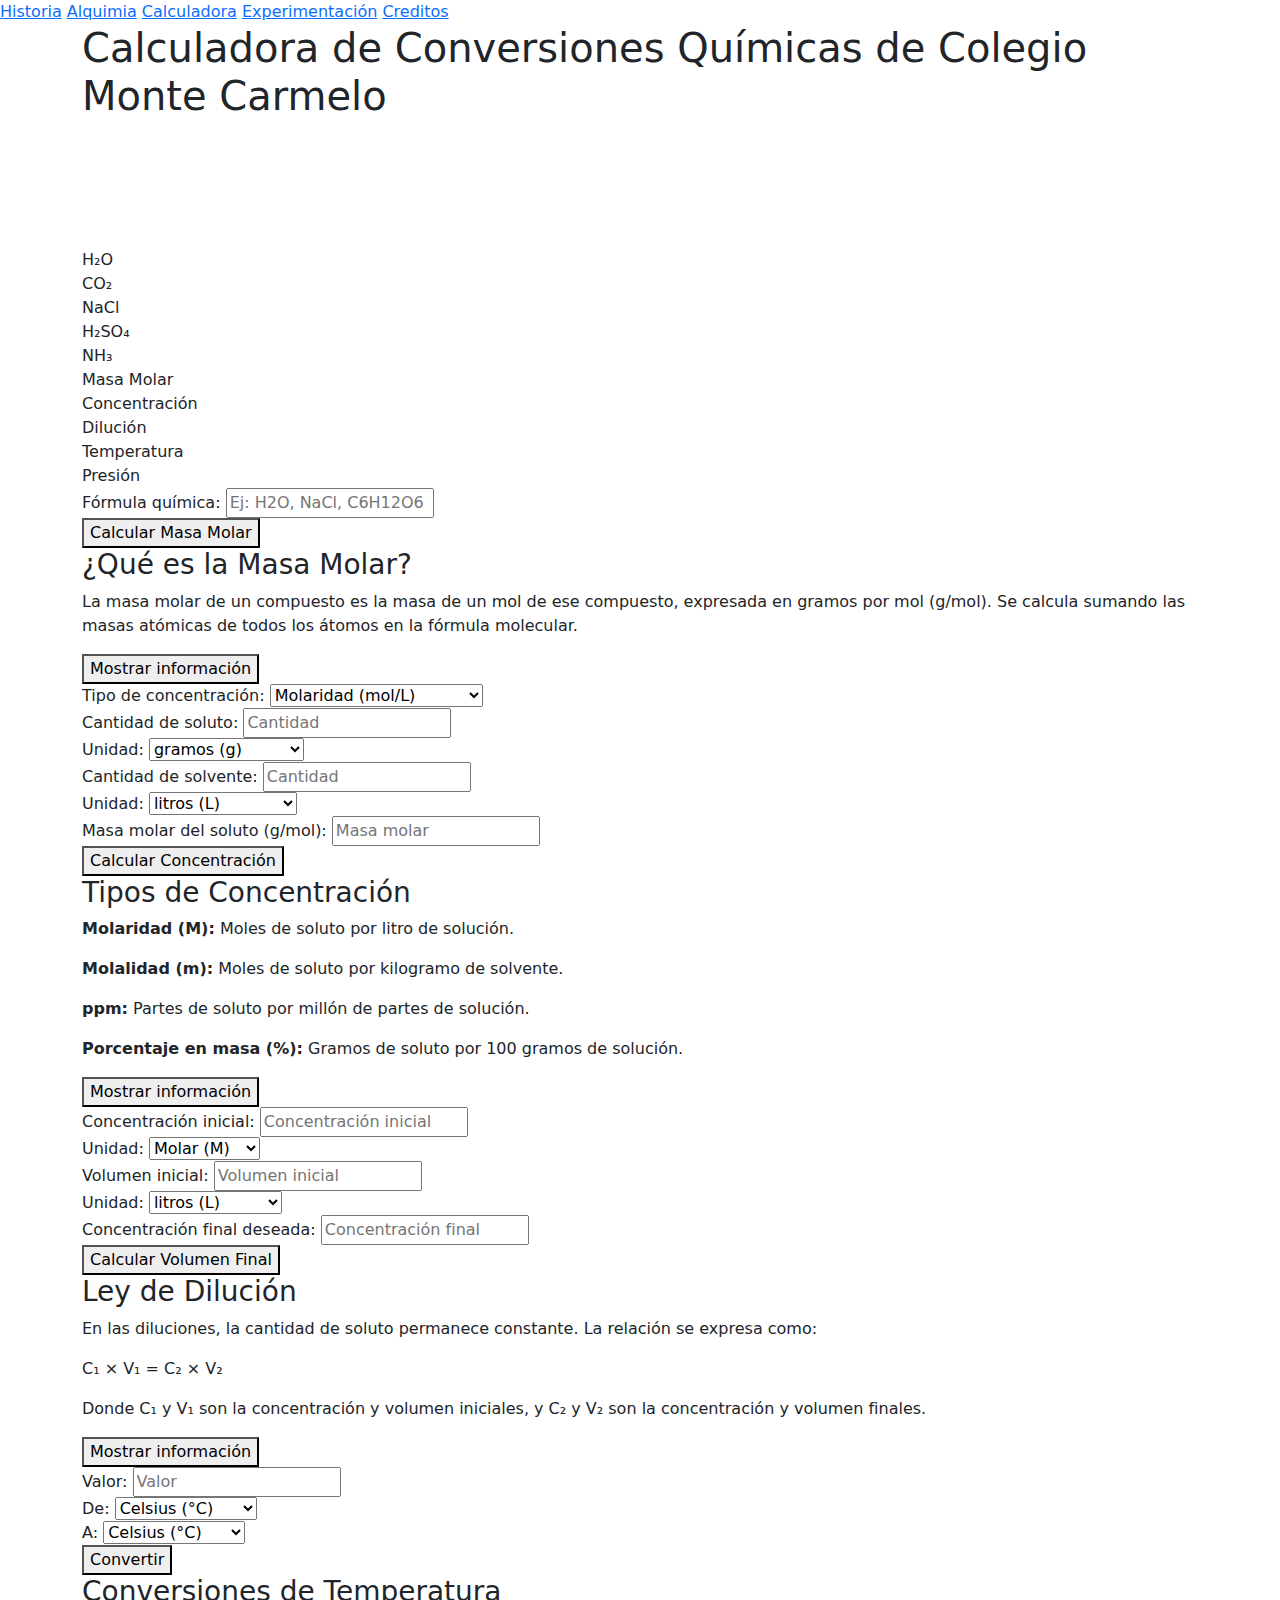
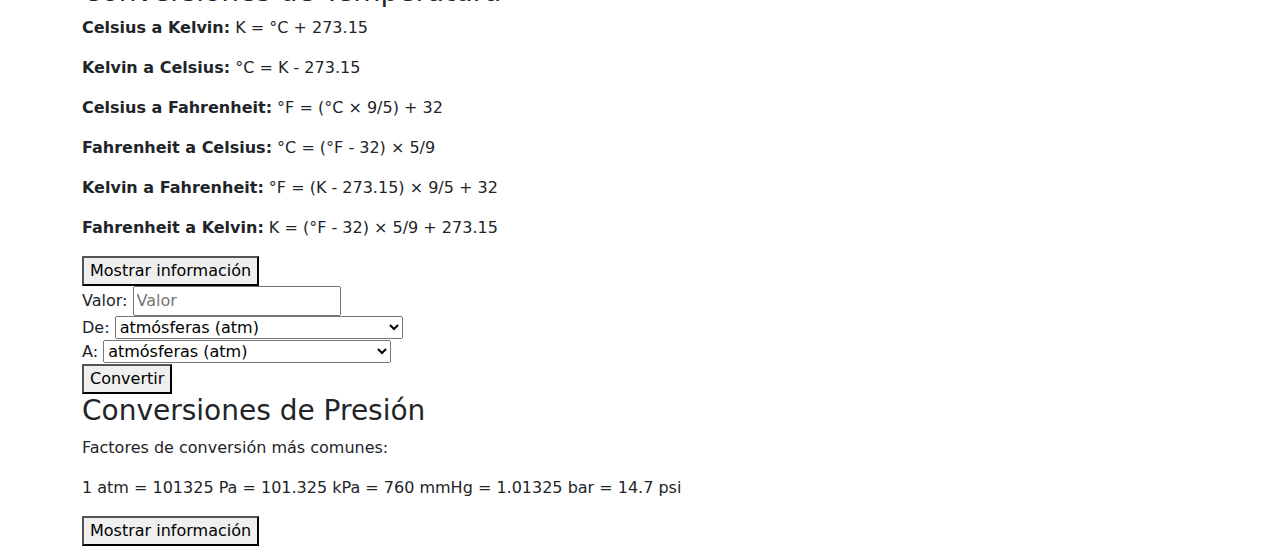
==== calculadora.html @ 5be6d9e0 "QUIMICA" ====
<!DOCTYPE html>
<html lang="es">
<head>
    <meta charset="UTF-8">
    <meta name="viewport" content="width=device-width, initial-scale=1.0">
    <link rel="stylesheet" href="CSS/pagina.css">
    <link rel="preconnect" href="https://fonts.googleapis.com">
<link rel="preconnect" href="https://fonts.gstatic.com" crossorigin>
<link href="https://fonts.googleapis.com/css2?family=Playfair+Display:ital,wght@0,400..900;1,400..900&display=swap" rel="stylesheet">
<link rel="preconnect" href="https://fonts.googleapis.com">
<link rel="preconnect" href="https://fonts.gstatic.com" crossorigin>
<link href="https://fonts.googleapis.com/css2?family=Open+Sans:ital,wght@0,300..800;1,300..800&family=Playfair+Display:ital,wght@0,400..900;1,400..900&family=Roboto+Condensed:ital,wght@0,100..900;1,100..900&display=swap" rel="stylesheet">
<link href="https://cdn.jsdelivr.net/npm/bootstrap@5.3.3/dist/css/bootstrap.min.css" rel="stylesheet" integrity="sha384-QWTKZyjpPEjISv5WaRU9OFeRpok6YctnYmDr5pNlyT2bRjXh0JMhjY6hW+ALEwIH" crossorigin="anonymous">

    <title>Calculadora de Conversiones Químicas</title>
</head>
<body>
    <div class="botones">
    <nav>
        <a class="b1" href="index.html">Historia</a>
        <a class="b1" href="alquimia.html">Alquimia</a>
        <a class="b1" href=>Calculadora</a>
        <a class="b1" href="experimentacion.html">Experimentación</a>
        <a class="b1" href="creditos.html">Creditos</a>
      </nav>
    </div>
      
    <div class="container">
        <header>
            <h1>Calculadora de Conversiones Químicas de Colegio Monte Carmelo</h1>
       
            <div class="bubble" style="left: 10%; width: 30px; height: 30px;"></div>
            <div class="bubble" style="left: 30%; width: 20px; height: 20px; animation-delay: 1s;"></div>
            <div class="bubble" style="left: 50%; width: 25px; height: 25px; animation-delay: 2s;"></div>
            <div class="bubble" style="left: 70%; width: 15px; height: 15px; animation-delay: 0.5s;"></div>
            <div class="bubble" style="left: 85%; width: 30px; height: 30px; animation-delay: 1.5s;"></div>
        </header>
        <div class="bg-decoration bg-decoration-1"></div>
        <div class="bg-decoration bg-decoration-2"></div>
        <div class="molecule-container">
            <div class="molecule" style="top: 10px; animation-duration: 12s;">H₂O</div>
            <div class="molecule" style="top: 40px; animation-delay: 2s; animation-duration: 10s;">CO₂</div>
            <div class="molecule" style="top: 20px; animation-delay: 4s; animation-duration: 14s;">NaCl</div>
            <div class="molecule" style="top: 50px; animation-delay: 6s; animation-duration: 11s;">H₂SO₄</div>
            <div class="molecule" style="top: 30px; animation-delay: 8s; animation-duration: 13s;">NH₃</div>
        </div>
        
        <div class="tabs">
            <div class="tab active" data-tab="masaMolar">Masa Molar</div>
            <div class="tab" data-tab="concentracion">Concentración</div>
            <div class="tab" data-tab="dilucion">Dilución</div>
            <div class="tab" data-tab="temperatura">Temperatura</div>
            <div class="tab" data-tab="presion">Presión</div>
        </div>
        
        <div id="masaMolar" class="tab-content active">
            <div class="form-group">
                <label for="formula">Fórmula química:</label>
                <input type="text" id="formula" placeholder="Ej: H2O, NaCl, C6H12O6">
            </div>
            <button id="calcularMasa">Calcular Masa Molar</button>
            <div class="result" id="resultadoMasa"></div>
            <div class="info-box hidden" id="infoMasaMolar">
                <h3>¿Qué es la Masa Molar?</h3>
                <p>La masa molar de un compuesto es la masa de un mol de ese compuesto, expresada en gramos por mol (g/mol). Se calcula sumando las masas atómicas de todos los átomos en la fórmula molecular.</p>
            </div>
            <button class="toggle-info" id="toggleInfoMasa">Mostrar información</button>
        </div>
        
        <div id="concentracion" class="tab-content">
            <div class="form-group">
                <label for="tipoConcentracion">Tipo de concentración:</label>
                <select id="tipoConcentracion">
                    <option value="molaridad">Molaridad (mol/L)</option>
                    <option value="molalidad">Molalidad (mol/kg)</option>
                    <option value="ppm">Partes por millón (ppm)</option>
                    <option value="porcentaje">Porcentaje en masa (%)</option>
                </select>
            </div>
            <div class="form-group">
                <label for="valorSoluto">Cantidad de soluto:</label>
                <input type="number" id="valorSoluto" placeholder="Cantidad">
            </div>
            <div class="form-group">
                <label for="unidadSoluto">Unidad:</label>
                <select id="unidadSoluto">
                    <option value="g">gramos (g)</option>
                    <option value="mg">miligramos (mg)</option>
                    <option value="mol">moles (mol)</option>
                </select>
            </div>
            <div class="form-group">
                <label for="cantidadSolvente">Cantidad de solvente:</label>
                <input type="number" id="cantidadSolvente" placeholder="Cantidad">
            </div>
            <div class="form-group">
                <label for="unidadSolvente">Unidad:</label>
                <select id="unidadSolvente">
                    <option value="L">litros (L)</option>
                    <option value="mL">mililitros (mL)</option>
                    <option value="kg">kilogramos (kg)</option>
                </select>
            </div>
            <div class="form-group">
                <label for="masaMolarSoluto">Masa molar del soluto (g/mol):</label>
                <input type="number" id="masaMolarSoluto" placeholder="Masa molar">
            </div>
            <button id="calcularConcentracion">Calcular Concentración</button>
            <div class="loading" id="loading">
                <div></div>
                <div></div>
            </div>
            <div class="result" id="resultadoConcentracion"></div>
            <div class="info-box hidden" id="infoConcentracion">
                <h3>Tipos de Concentración</h3>
                <p><strong>Molaridad (M):</strong> Moles de soluto por litro de solución.</p>
                <p><strong>Molalidad (m):</strong> Moles de soluto por kilogramo de solvente.</p>
                <p><strong>ppm:</strong> Partes de soluto por millón de partes de solución.</p>
                <p><strong>Porcentaje en masa (%):</strong> Gramos de soluto por 100 gramos de solución.</p>
            </div>
            <button class="toggle-info" id="toggleInfoConcentracion">Mostrar información</button>
        </div>
        
        <div id="dilucion" class="tab-content">
            <div class="form-group">
                <label for="concentracionInicial">Concentración inicial:</label>
                <input type="number" id="concentracionInicial" placeholder="Concentración inicial">
            </div>
            <div class="form-group">
                <label for="unidadConcentracion">Unidad:</label>
                <select id="unidadConcentracion">
                    <option value="M">Molar (M)</option>
                    <option value="ppm">ppm</option>
                    <option value="porcentaje">% en masa</option>
                </select>
            </div>
            <div class="form-group">
                <label for="volumenInicial">Volumen inicial:</label>
                <input type="number" id="volumenInicial" placeholder="Volumen inicial">
            </div>
            <div class="form-group">
                <label for="unidadVolumenInicial">Unidad:</label>
                <select id="unidadVolumenInicial">
                    <option value="L">litros (L)</option>
                    <option value="mL">mililitros (mL)</option>
                </select>
            </div>
            <div class="form-group">
                <label for="concentracionFinal">Concentración final deseada:</label>
                <input type="number" id="concentracionFinal" placeholder="Concentración final">
            </div>
            <button id="calcularDilucion">Calcular Volumen Final</button>
            <div class="loading" id="loading">
                <div></div>
                <div></div>
            </div>
            <div class="result" id="resultadoDilucion"></div>
            <div class="info-box hidden" id="infoDilucion">
                <h3>Ley de Dilución</h3>
                <p>En las diluciones, la cantidad de soluto permanece constante. La relación se expresa como:</p>
                <p class="formula">C₁ × V₁ = C₂ × V₂</p>
                <p>Donde C₁ y V₁ son la concentración y volumen iniciales, y C₂ y V₂ son la concentración y volumen finales.</p>
            </div>
            <button class="toggle-info" id="toggleInfoDilucion">Mostrar información</button>
        </div>
        
        <div id="temperatura" class="tab-content">
            <div class="form-group">
                <label for="valorTemperatura">Valor:</label>
                <input type="number" id="valorTemperatura" placeholder="Valor">
            </div>
            <div class="form-group">
                <label for="unidadTemperaturaInicial">De:</label>
                <select id="unidadTemperaturaInicial">
                    <option value="celsius">Celsius (°C)</option>
                    <option value="fahrenheit">Fahrenheit (°F)</option>
                    <option value="kelvin">Kelvin (K)</option>
                </select>
            </div>
            <div class="form-group">
                <label for="unidadTemperaturaFinal">A:</label>
                <select id="unidadTemperaturaFinal">
                    <option value="celsius">Celsius (°C)</option>
                    <option value="fahrenheit">Fahrenheit (°F)</option>
                    <option value="kelvin">Kelvin (K)</option>
                </select>
            </div>
            <button id="calcularTemperatura">Convertir</button>
            <div class="loading" id="loading">
                <div></div>
                <div></div>
            </div>
            <div class="result" id="resultadoTemperatura"></div>
            <div class="info-box hidden" id="infoTemperatura">
                <h3>Conversiones de Temperatura</h3>
                <p><strong>Celsius a Kelvin:</strong> K = °C + 273.15</p>
                <p><strong>Kelvin a Celsius:</strong> °C = K - 273.15</p>
                <p><strong>Celsius a Fahrenheit:</strong> °F = (°C × 9/5) + 32</p>
                <p><strong>Fahrenheit a Celsius:</strong> °C = (°F - 32) × 5/9</p>
                <p><strong>Kelvin a Fahrenheit:</strong> °F = (K - 273.15) × 9/5 + 32</p>
                <p><strong>Fahrenheit a Kelvin:</strong> K = (°F - 32) × 5/9 + 273.15</p>
            </div>
            <button class="toggle-info" id="toggleInfoTemperatura">Mostrar información</button>
        </div>
        
        <div id="presion" class="tab-content">
            <div class="form-group">
                <label for="valorPresion">Valor:</label>
                <input type="number" id="valorPresion" placeholder="Valor">
            </div>
            <div class="form-group">
                <label for="unidadPresionInicial">De:</label>
                <select id="unidadPresionInicial">
                    <option value="atm">atmósferas (atm)</option>
                    <option value="pa">Pascales (Pa)</option>
                    <option value="kpa">kiloPascales (kPa)</option>
                    <option value="mmHg">milímetros de mercurio (mmHg)</option>
                    <option value="bar">bares (bar)</option>
                    <option value="psi">libras por pulgada cuadrada (psi)</option>
                </select>
            </div>
            <div class="form-group">
                <label for="unidadPresionFinal">A:</label>
                <select id="unidadPresionFinal">
                    <option value="atm">atmósferas (atm)</option>
                    <option value="pa">Pascales (Pa)</option>
                    <option value="kpa">kiloPascales (kPa)</option>
                    <option value="mmHg">milímetros de mercurio (mmHg)</option>
                    <option value="bar">bares (bar)</option>
                    <option value="psi">libras por pulgada cuadrada (psi)</option>
                </select>
            </div>
            <button id="calcularPresion">Convertir</button>
            <div class="loading" id="loading">
                <div></div>
                <div></div>
            </div>
            <div class="result" id="resultadoPresion"></div>
            <div class="info-box hidden" id="infoPresion">
                <h3>Conversiones de Presión</h3>
                <p>Factores de conversión más comunes:</p>
                <p>1 atm = 101325 Pa = 101.325 kPa = 760 mmHg = 1.01325 bar = 14.7 psi</p>
            </div>
            <button class="toggle-info" id="toggleInfoPresion">Mostrar información</button>
        </div>
    </div>

<script src="java/cod1.js"></script>
<script src="https://cdn.jsdelivr.net/npm/bootstrap@5.3.3/dist/js/bootstrap.bundle.min.js" integrity="sha384-YvpcrYf0tY3lHB60NNkmXc5s9fDVZLESaAA55NDzOxhy9GkcIdslK1eN7N6jIeHz" crossorigin="anonymous"></script>


</body>
</html>
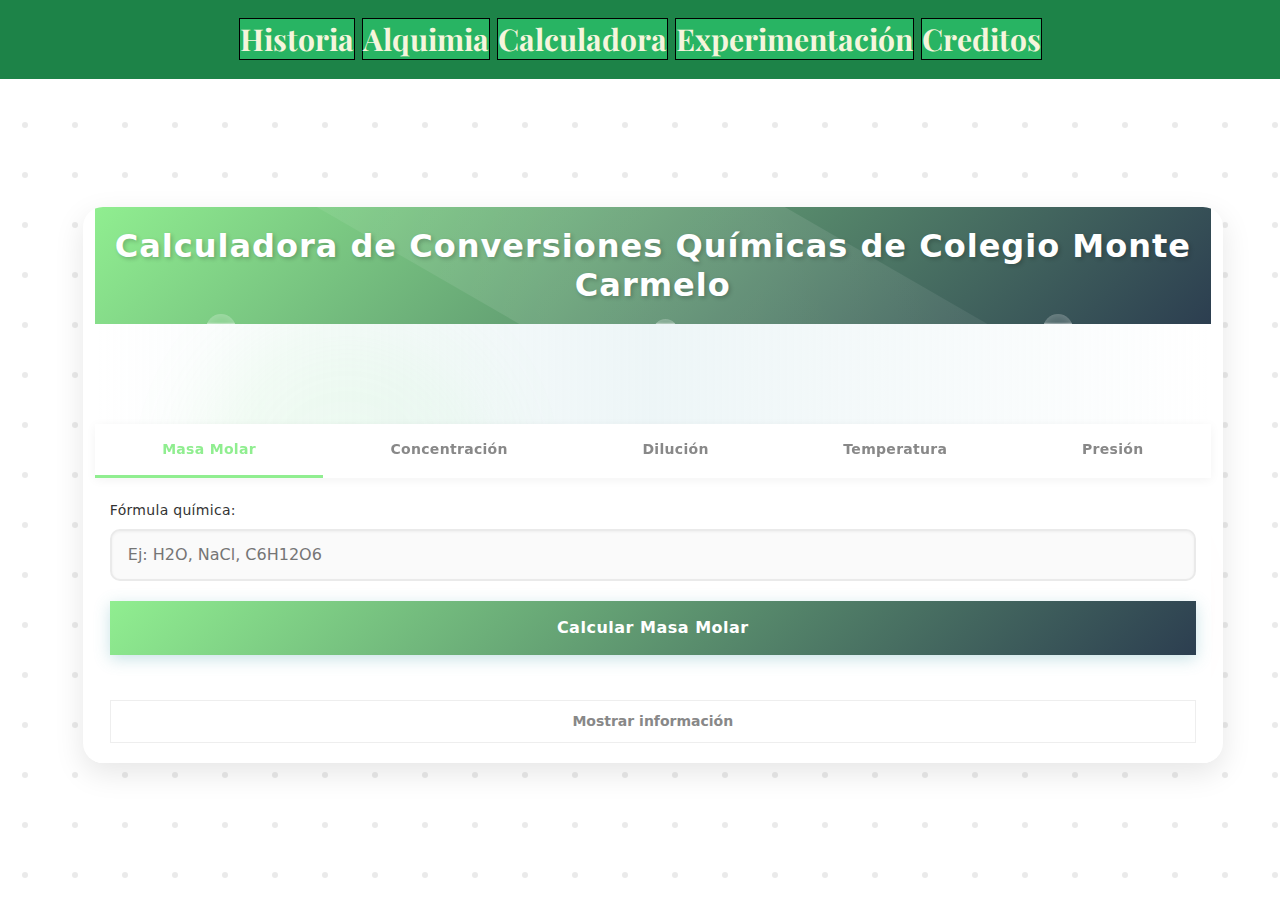
==== commit dd941245: "QUMIMICA V2" ====
--- a/calculadora.html
+++ b/calculadora.html
@@ -3,7 +3,7 @@
 <head>
     <meta charset="UTF-8">
     <meta name="viewport" content="width=device-width, initial-scale=1.0">
-    <link rel="stylesheet" href="CSS/pagina.css">
+    <link rel="stylesheet" href="css/pagina.css">
     <link rel="preconnect" href="https://fonts.googleapis.com">
 <link rel="preconnect" href="https://fonts.gstatic.com" crossorigin>
 <link href="https://fonts.googleapis.com/css2?family=Playfair+Display:ital,wght@0,400..900;1,400..900&display=swap" rel="stylesheet">
--- a/css/pagina.css
+++ b/css/pagina.css
@@ -0,0 +1,703 @@
+:root {
+    --baby-blue: lightgreen;
+    --light-blue: #C4E0E5;
+    --beige: #F8F6F0;
+    --dark-beige: #E8E4C9;
+    --accent: #FF6B6B;
+    --dark-accent: #C44D4D;
+    --green-accent: #5CDB95;
+    --text-dark: #333;
+    --text-light: #f5f5f5;
+    --shadow: 0 10px 30px rgba(0, 0, 0, 0.1);
+    --gradient-main: linear-gradient(135deg, var(--baby-blue), #2C3E50);
+    --gradient-accent: linear-gradient(135deg, var(--accent), var(--dark-accent));
+    --gradient-green: linear-gradient(135deg, var(--green-accent), #379683);
+}
+
+body {
+    font-family: "Playfair Display", serif;
+    background: #D5F5E3;
+    background-image: url('data:image/svg+xml;utf8,<svg width="100" height="100" viewBox="0 0 100 100" xmlns="http://www.w3.org/2000/svg"><rect width="100" height="100" fill="none" /><circle cx="25" cy="25" r="3" fill="%23EAEAEA" /><circle cx="75" cy="75" r="3" fill="%23EAEAEA" /><circle cx="75" cy="25" r="3" fill="%23EAEAEA" /><circle cx="25" cy="75" r="3" fill="%23EAEAEA" /></svg>');
+    margin: 0;
+    padding: 0;
+    transition: background-color 0.5s;
+    min-height: 100vh;
+    display: flex;
+    align-items: center;
+    justify-content: center;
+    padding-top: 60px;
+}
+nav {
+    border: 12px #1d8348 solid;
+    background-color: #1d8348;
+    padding: 5px;
+    position: fixed;
+    top: 0;
+    left: 0;
+    width: 100%;
+    z-index: 100;
+}
+.botones {
+    display: flex;
+    padding: 1%;
+    text-align: center;
+    font-size: 30px;
+    font-family: "Playfair Display", serif;
+}
+  
+.b1 {
+    font-weight: bold;
+    text-decoration: none;
+    border: 1px solid black;
+    background-color: #28b463;
+    color: beige;
+}
+  
+.b1:hover {
+    background-color: #a9dfbf;
+    cursor: pointer;
+}
+.container {
+    width: 95%;
+    max-width: 900px;
+    margin: 20px auto;
+    padding: 0;
+    background-color: white;
+    border-radius: 20px;
+    box-shadow: var(--shadow);
+    overflow: hidden;
+    transform: translateY(0);
+    transition: transform 0.3s, box-shadow 0.3s;
+    margin-top: 30px;
+}
+
+.container:hover {
+    transform: translateY(-5px);
+    box-shadow: 0 15px 35px rgba(0, 0, 0, 0.15);
+}
+
+header {
+    background: var(--gradient-main);
+    color: white;
+    padding: 20px 15px;
+    text-align: center;
+    position: relative;
+    overflow: hidden;
+    border-radius: 0;
+}
+
+header h1 {
+    margin: 0;
+    font-size: clamp(20px, 5vw, 32px);
+    font-weight: 700;
+    letter-spacing: 1px;
+    position: relative;
+    z-index: 1;
+    text-shadow: 2px 2px 4px rgba(0, 0, 0, 0.2);
+}
+
+header::before {
+    content: '';
+    position: absolute;
+    top: -50%;
+    left: -50%;
+    width: 200%;
+    height: 200%;
+    background: radial-gradient(circle, rgba(255,255,255,0.1) 10%, transparent 70%);
+    transform: rotate(30deg);
+}
+
+.bubble {
+    position: absolute;
+    bottom: -20px;
+    background-color: rgba(255, 255, 255, 0.15);
+    border-radius: 50%;
+    animation: rise 8s infinite ease-in;
+    z-index: 0;
+    backdrop-filter: blur(1px);
+    box-shadow: inset 0 0 10px rgba(255, 255, 255, 0.2);
+}
+
+@keyframes rise {
+    0% {
+        transform: translateY(0) scale(0.5);
+        opacity: 0.1;
+    }
+    50% {
+        opacity: 0.6;
+    }
+    100% {
+        transform: translateY(-150px) scale(1.5);
+        opacity: 0;
+    }
+}
+
+.molecule-container {
+    position: relative;
+    height: 100px;
+    margin: 0;
+    overflow: hidden;
+    background: linear-gradient(to right, rgba(255,255,255,0), rgba(196, 224, 229, 0.3), rgba(255,255,255,0));
+    padding: 10px 0;
+}
+
+.molecule {
+    position: absolute;
+    font-size: 28px;
+    font-weight: 600;
+    opacity: 0;
+    animation: float 6s infinite linear;
+    color: var(--baby-blue);
+    text-shadow: 0 0 5px rgba(76, 161, 175, 0.2);
+}
+
+@keyframes float {
+    0% {
+        transform: translateX(-100%) translateY(0) rotate(0deg);
+        opacity: 0;
+    }
+    10% {
+        opacity: 0.8;
+    }
+    90% {
+        opacity: 0.8;
+    }
+    100% {
+        transform: translateX(100vw) translateY(-20px) rotate(360deg);
+        opacity: 0;
+    }
+}
+
+.tabs {
+    display: flex;
+    flex-wrap: wrap;
+    background-color: white;
+    border-radius: 0;
+    overflow: hidden;
+    margin: 0;
+    padding: 0;
+    position: sticky;
+    top: 0;
+    z-index: 10;
+    box-shadow: 0 2px 10px rgba(0, 0, 0, 0.05);
+}
+
+.tab {
+    flex: 1 1 auto;
+    min-width: 120px;
+    padding: 15px 10px;
+    text-align: center;
+    cursor: pointer;
+    transition: all 0.3s;
+    font-weight: 600;
+    font-size: clamp(12px, 3vw, 14px);
+    color: #888;
+    position: relative;
+    overflow: hidden;
+    letter-spacing: 0.3px;
+    border-bottom: 3px solid transparent;
+}
+
+.tab.active {
+    color: var(--baby-blue);
+    border-bottom: 3px solid var(--baby-blue);
+    background-color: transparent;
+}
+
+.tab:hover:not(.active) {
+    color: var(--text-dark);
+    background-color: rgba(196, 224, 229, 0.1);
+}
+
+/* Efecto de onda al hacer clic */
+.tab .ripple {
+    position: absolute;
+    background: rgba(76, 161, 175, 0.2);
+    border-radius: 50%;
+    transform: scale(0);
+    animation: ripple 0.6s linear;
+}
+
+@keyframes ripple {
+    to {
+        transform: scale(2.5);
+        opacity: 0;
+    }
+}
+
+.tab-content {
+    background-color: white;
+    padding: 20px 15px;
+    display: none;
+    animation: fadeIn 0.5s ease-in;
+}
+
+@keyframes fadeIn {
+    from { opacity: 0; transform: translateY(15px); }
+    to { opacity: 1; transform: translateY(0); }
+}
+
+.tab-content.active {
+    display: block;
+}
+
+.form-group {
+    margin-bottom: 20px;
+    position: relative;
+}
+
+label {
+    display: block;
+    margin-bottom: 8px;
+    font-weight: 500;
+    color: var(--text-dark);
+    font-size: 14px;
+    letter-spacing: 0.3px;
+}
+
+select, input {
+    width: 100%;
+    padding: 12px 16px;
+    border: 2px solid #eaeaea;
+    border-radius: 10px;
+    font-size: 16px;
+    transition: all 0.3s;
+    background-color: #fafafa;
+    color: var(--text-dark);
+    box-shadow: inset 0 1px 3px rgba(0, 0, 0, 0.05);
+    box-sizing: border-box;
+}
+
+select:focus, input:focus {
+    border-color: var(--baby-blue);
+    box-shadow: 0 0 0 3px rgba(76, 161, 175, 0.2);
+    outline: none;
+    background-color: white;
+}
+
+select {
+    appearance: none;
+    background-image: url('data:image/svg+xml;utf8,<svg fill="%23888" xmlns="http://www.w3.org/2000/svg" viewBox="0 0 24 24" width="24" height="24"><path d="M7 10l5 5 5-5z"></path></svg>');
+    background-repeat: no-repeat;
+    background-position: right 10px center;
+    padding-right: 40px;
+}
+
+button {
+    background: var(--gradient-main);
+    color: white;
+    border: none;
+    padding: 15px 25px;
+    border-radius: 10px;
+    cursor: pointer;
+    font-size: 16px;
+    font-weight: 600;
+    transition: all 0.3s;
+    box-shadow: 0 4px 15px rgba(76, 161, 175, 0.3);
+    position: relative;
+    overflow: hidden;
+    letter-spacing: 0.5px;
+    text-transform: uppercase;
+    display: inline-block;
+    width: 100%;
+    max-width: 100%;
+}
+
+button:hover {
+    transform: translateY(-3px);
+    box-shadow: 0 8px 20px rgba(76, 161, 175, 0.4);
+}
+
+button:active {
+    transform: translateY(-1px);
+}
+
+button::after {
+    content: '';
+    position: absolute;
+    top: 0;
+    left: 0;
+    width: 100%;
+    height: 100%;
+    background: linear-gradient(to right, transparent, rgba(255, 255, 255, 0.2), transparent);
+    transform: translateX(-100%);
+}
+
+button:hover::after {
+    animation: shine 1.5s;
+}
+
+@keyframes shine {
+    100% {
+        transform: translateX(100%);
+    }
+}
+
+.result {
+    margin-top: 30px;
+    padding: 0;
+    background-color: var(--light-blue);
+    border-radius: 12px;
+    font-size: 16px;
+    transition: all 0.5s;
+    overflow: hidden;
+    height: 0;
+    opacity: 0;
+    box-shadow: 0 5px 15px rgba(0, 0, 0, 0.05);
+    border-left: 5px solid var(--baby-blue);
+}
+
+.result.show {
+    height: auto;
+    opacity: 1;
+    padding: 15px;
+}
+
+/* Animación mejorada para el resultado */
+@keyframes highlight {
+    0% { background-color: var(--baby-blue); color: white; }
+    100% { background-color: var(--light-blue); color: var(--text-dark); }
+}
+
+.highlighted {
+    animation: highlight 2s;
+}
+
+.formula {
+    font-family: 'Courier New', monospace;
+    font-weight: bold;
+    background: rgba(76, 161, 175, 0.1);
+    padding: 2px 5px;
+    border-radius: 4px;
+    color: var(--baby-blue);
+    word-break: break-word;
+}
+
+.info-box {
+    background-color: #f9f9f9;
+    border-radius: 12px;
+    padding: 0;
+    margin-top: 30px;
+    position: relative;
+    overflow: hidden;
+    box-shadow: 0 5px 15px rgba(0, 0, 0, 0.05);
+    border-left: 5px solid var(--dark-beige);
+    transition: all 0.5s;
+}
+
+.info-box h3 {
+    margin-top: 0;
+    color: var(--text-dark);
+    font-size: 18px;
+    border-bottom: 1px solid #eee;
+    padding-bottom: 10px;
+    margin-bottom: 15px;
+}
+
+.info-box p {
+    margin-bottom: 12px;
+    color: #555;
+    line-height: 1.6;
+}
+
+.info-box p:last-child {
+    margin-bottom: 0;
+}
+
+/* Animación para mostrar explicaciones */
+.info-box.hidden {
+    height: 0;
+    padding: 0;
+    margin: 0;
+    opacity: 0;
+}
+
+.info-box.visible {
+    height: auto;
+    opacity: 1;
+    padding: 20px 15px;
+}
+
+.toggle-info {
+    background: transparent;
+    color: #888;
+    box-shadow: none;
+    padding: 10px;
+    margin-top: 15px;
+    font-size: 14px;
+    text-transform: none;
+    letter-spacing: normal;
+    border: 1px solid #eee;
+    transition: all 0.3s;
+}
+
+.toggle-info:hover {
+    background-color: #f5f5f5;
+    color: var(--text-dark);
+    transform: none;
+    box-shadow: none;
+}
+
+/* Añadir decoraciones de fondo */
+.bg-decoration {
+    position: absolute;
+    border-radius: 50%;
+    opacity: 0.1;
+    filter: blur(40px);
+    z-index: -1;
+}
+
+.bg-decoration-1 {
+    background-color: var(--baby-blue);
+    width: 300px;
+    height: 300px;
+    top: 20%;
+    left: 10%;
+    animation: pulse 15s infinite alternate;
+}
+
+.bg-decoration-2 {
+    background-color: var(--accent);
+    width: 200px;
+    height: 200px;
+    bottom: 10%;
+    right: 5%;
+    animation: pulse 10s infinite alternate-reverse;
+}
+
+@keyframes pulse {
+    0% {
+        transform: scale(0.8);
+        opacity: 0.1;
+    }
+    100% {
+        transform: scale(1.2);
+        opacity: 0.15;
+    }
+}
+
+/* Añadir un indicador de carga para resultados */
+.loading {
+    display: inline-block;
+    position: relative;
+    width: 64px;
+    height: 64px;
+    display: none;
+}
+
+.loading.show {
+    display: block;
+}
+
+.loading div {
+    position: absolute;
+    background: var(--baby-blue);
+    opacity: 1;
+    border-radius: 50%;
+    animation: loading 1.4s cubic-bezier(0, 0.2, 0.8, 1) infinite;
+}
+
+.loading div:nth-child(2) {
+    animation-delay: -0.7s;
+}
+
+@keyframes loading {
+    0% {
+        top: 28px;
+        left: 28px;
+        width: 0;
+        height: 0;
+        opacity: 1;
+    }
+    100% {
+        top: -1px;
+        left: -1px;
+        width: 58px;
+        height: 58px;
+        opacity: 0;
+    }
+}
+@media (max-width: 768px) {
+    .container {
+        width: 95%;
+        margin: 10px auto;
+        border-radius: 15px;
+    }
+    
+    header {
+        padding: 15px 10px;
+    }
+    
+    .tabs {
+        padding: 0;
+        display: grid;
+        grid-template-columns: repeat(auto-fit, minmax(120px, 1fr));
+    }
+    
+    .tab {
+        padding: 12px 5px;
+        font-size: 12px;
+    }
+    
+    .tab-content {
+        padding: 15px 12px;
+    }
+    
+    select, input {
+        padding: 10px 12px;
+        font-size: 14px;
+    }
+    
+    button {
+        padding: 12px 15px;
+        font-size: 14px;
+    }
+    
+    .result {
+        font-size: 14px;
+    }
+    
+    .info-box {
+        padding: 12px;
+    }
+    
+    .info-box h3 {
+        font-size: 16px;
+    }
+    
+    .formula {
+        display: inline-block;
+        max-width: 100%;
+        overflow-x: auto;
+    }
+}
+
+@media (max-width: 480px) {
+    .container {
+        width: 100%;
+        margin: 0;
+        border-radius: 0;
+    }
+    
+    header h1 {
+        font-size: 18px;
+    }
+    
+    .tabs {
+        grid-template-columns: repeat(2, 1fr);
+    }
+    
+    .tab {
+        padding: 10px 5px;
+        font-size: 11px;
+    }
+    
+    .form-group {
+        margin-bottom: 15px;
+    }
+    
+    label {
+        font-size: 12px;
+        margin-bottom: 5px;
+    }
+    
+    select, input {
+        padding: 8px 10px;
+        font-size: 13px;
+    }
+    
+    button {
+        padding: 10px;
+        font-size: 13px;
+    }
+    
+    .result.show {
+        padding: 12px 10px;
+    }
+    
+    .toggle-info {
+        font-size: 12px;
+        padding: 8px;
+    }
+}
+
+/* Añadir sombreado a los títulos */
+h3, h4 {
+    color: var(--text-dark);
+    margin-top: 20px;
+    margin-bottom: 12px;
+    font-weight: 600;
+    font-size: clamp(16px, 4vw, 18px);
+}
+
+/* Añadir estilos para cuadros de advertencia y éxito */
+.alert {
+    padding: 12px;
+    border-radius: 8px;
+    margin: 15px 0;
+    font-weight: 500;
+    font-size: 14px;
+}
+
+.alert-success {
+    background-color: rgba(92, 219, 149, 0.1);
+    border-left: 4px solid var(--green-accent);
+    color: #2e7d32;
+}
+
+.alert-warning {
+    background-color: rgba(255, 193, 7, 0.1);
+    border-left: 4px solid #ffc107;
+    color: #856404;
+}
+
+.alert-error {
+    background-color: rgba(244, 67, 54, 0.1);
+    border-left: 4px solid #f44336;
+    color: #c62828;
+}
+
+/* Mejorar estilo de las tablas de información */
+table {
+    width: 100%;
+    border-collapse: collapse;
+    margin: 20px 0;
+    border-radius: 8px;
+    overflow-x: auto;
+    display: block;
+    box-shadow: 0 0 20px rgba(0, 0, 0, 0.05);
+}
+
+thead {
+    background-color: var(--baby-blue);
+    color: white;
+}
+
+th, td {
+    padding: 10px 12px;
+    text-align: left;
+    border-bottom: 1px solid #eee;
+    min-width: 100px;
+    font-size: 14px;
+}
+
+tr:last-child td {
+    border-bottom: none;
+}
+
+tr:nth-child(even) {
+    background-color: #f8f9fa;
+}
+
+@media (max-width: 480px) {
+    th, td {
+        padding: 8px 10px;
+        font-size: 12px;
+        min-width: 80px;
+    }
+    
+    .alert {
+        padding: 10px;
+        font-size: 12px;
+    }
+}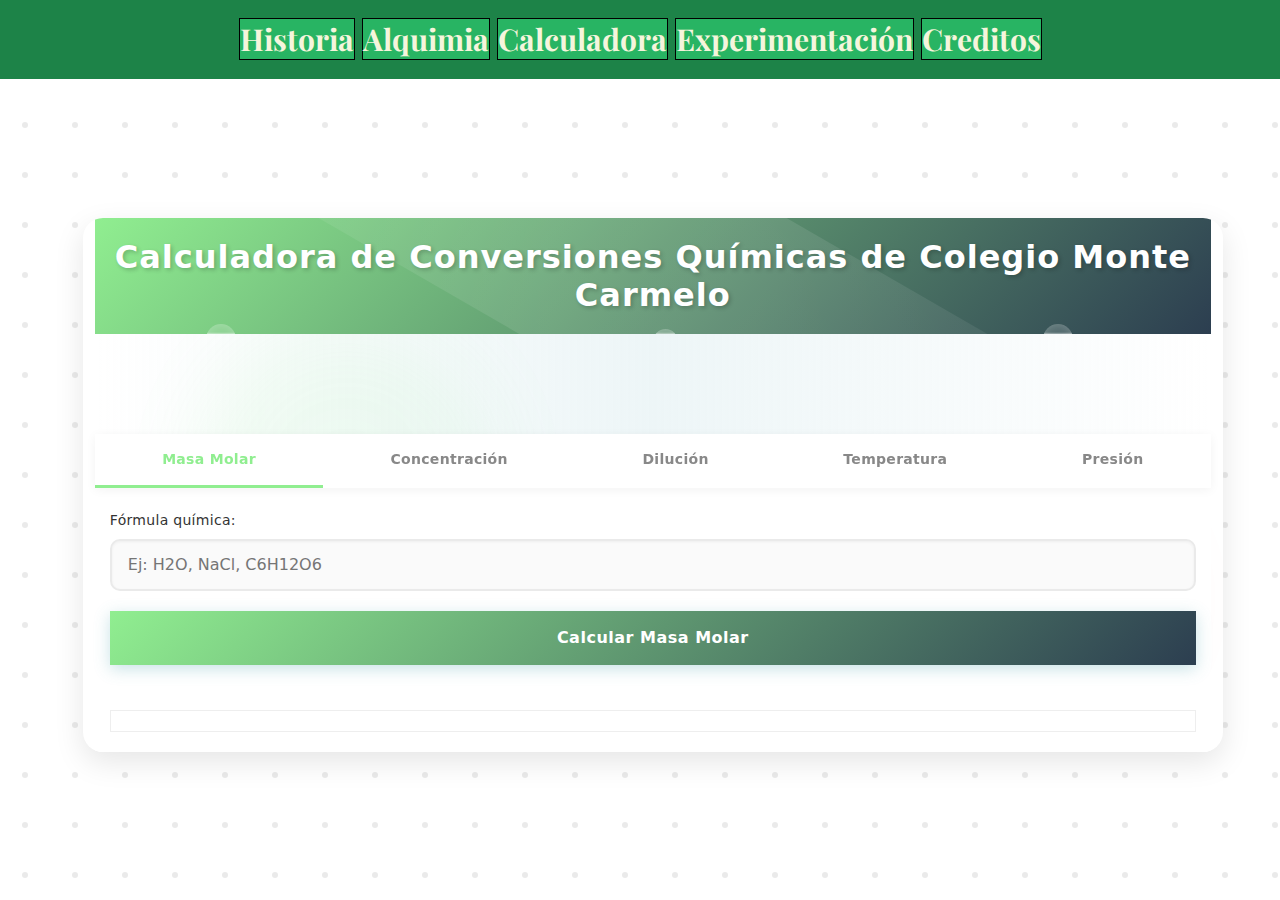
==== commit 9b4d3a27: "QUIMICA V3" ====
--- a/calculadora.html
+++ b/calculadora.html
@@ -64,7 +64,7 @@
                 <h3>¿Qué es la Masa Molar?</h3>
                 <p>La masa molar de un compuesto es la masa de un mol de ese compuesto, expresada en gramos por mol (g/mol). Se calcula sumando las masas atómicas de todos los átomos en la fórmula molecular.</p>
             </div>
-            <button class="toggle-info" id="toggleInfoMasa">Mostrar información</button>
+            <button class="toggle-info" id="toggleInfoMasa"></button>
         </div>
         
         <div id="concentracion" class="tab-content">
@@ -118,7 +118,7 @@
                 <p><strong>ppm:</strong> Partes de soluto por millón de partes de solución.</p>
                 <p><strong>Porcentaje en masa (%):</strong> Gramos de soluto por 100 gramos de solución.</p>
             </div>
-            <button class="toggle-info" id="toggleInfoConcentracion">Mostrar información</button>
+            <button class="toggle-info" id="toggleInfoConcentracion">💚💚💚💚</button>
         </div>
         
         <div id="dilucion" class="tab-content">
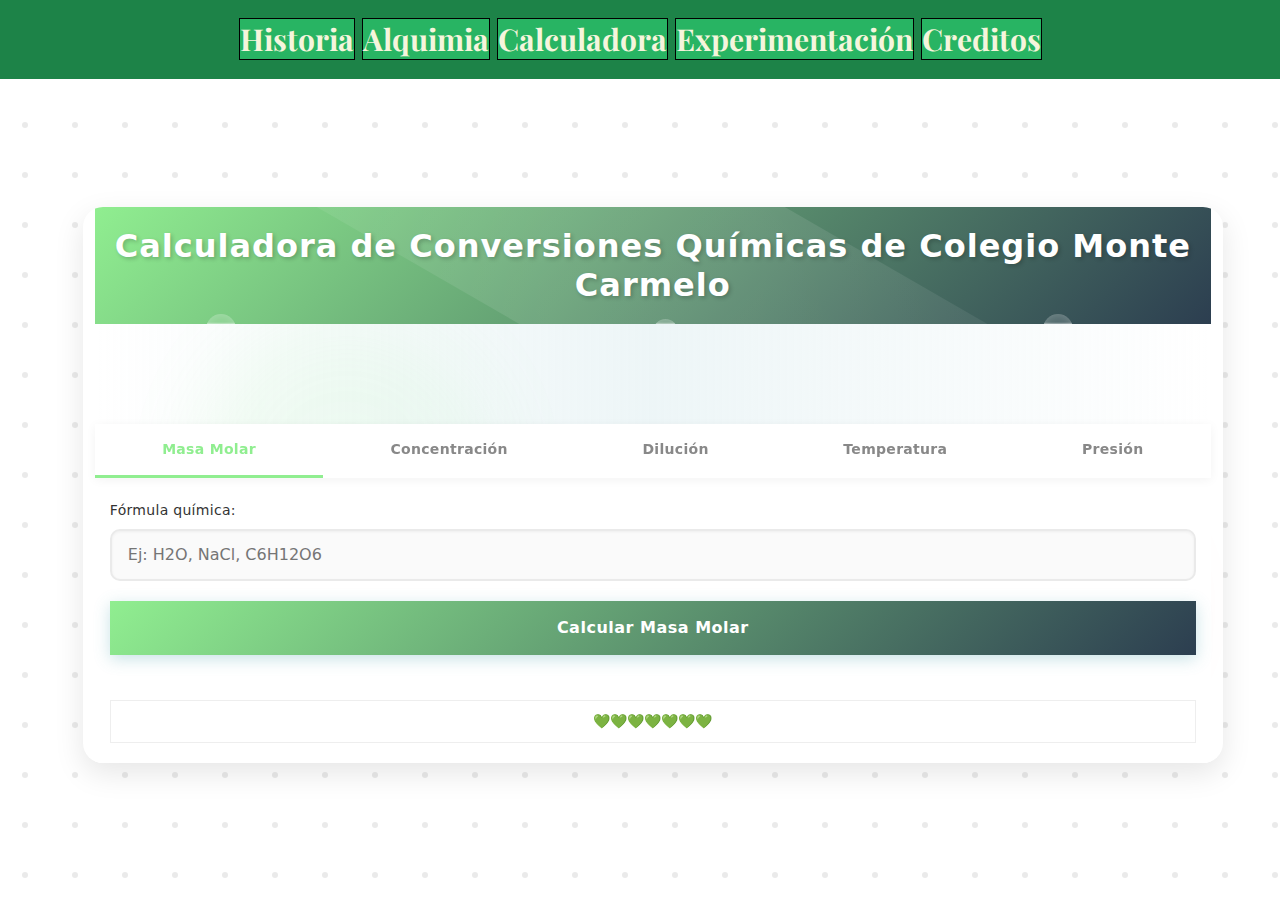
==== commit 1075024a: "QUIMICA V4 By Nick Corp." ====
--- a/calculadora.html
+++ b/calculadora.html
@@ -64,7 +64,7 @@
                 <h3>¿Qué es la Masa Molar?</h3>
                 <p>La masa molar de un compuesto es la masa de un mol de ese compuesto, expresada en gramos por mol (g/mol). Se calcula sumando las masas atómicas de todos los átomos en la fórmula molecular.</p>
             </div>
-            <button class="toggle-info" id="toggleInfoMasa"></button>
+            <button class="toggle-info" id="toggleInfoMasa">💚💚💚💚💚💚💚</button>
         </div>
         
         <div id="concentracion" class="tab-content">
@@ -118,7 +118,7 @@
                 <p><strong>ppm:</strong> Partes de soluto por millón de partes de solución.</p>
                 <p><strong>Porcentaje en masa (%):</strong> Gramos de soluto por 100 gramos de solución.</p>
             </div>
-            <button class="toggle-info" id="toggleInfoConcentracion">💚💚💚💚</button>
+            <button class="toggle-info" id="toggleInfoConcentracion">💚💚💚💚💚💚💚</button>
         </div>
         
         <div id="dilucion" class="tab-content">
@@ -161,7 +161,7 @@
                 <p class="formula">C₁ × V₁ = C₂ × V₂</p>
                 <p>Donde C₁ y V₁ son la concentración y volumen iniciales, y C₂ y V₂ son la concentración y volumen finales.</p>
             </div>
-            <button class="toggle-info" id="toggleInfoDilucion">Mostrar información</button>
+            <button class="toggle-info" id="toggleInfoDilucion">💚💚💚💚💚💚💚</button>
         </div>
         
         <div id="temperatura" class="tab-content">
@@ -200,7 +200,7 @@
                 <p><strong>Kelvin a Fahrenheit:</strong> °F = (K - 273.15) × 9/5 + 32</p>
                 <p><strong>Fahrenheit a Kelvin:</strong> K = (°F - 32) × 5/9 + 273.15</p>
             </div>
-            <button class="toggle-info" id="toggleInfoTemperatura">Mostrar información</button>
+            <button class="toggle-info" id="toggleInfoTemperatura">💚💚💚💚💚💚💚</button>
         </div>
         
         <div id="presion" class="tab-content">
@@ -241,7 +241,7 @@
                 <p>Factores de conversión más comunes:</p>
                 <p>1 atm = 101325 Pa = 101.325 kPa = 760 mmHg = 1.01325 bar = 14.7 psi</p>
             </div>
-            <button class="toggle-info" id="toggleInfoPresion">Mostrar información</button>
+            <button class="toggle-info" id="toggleInfoPresion">💚💚💚💚💚💚💚</button>
         </div>
     </div>
 
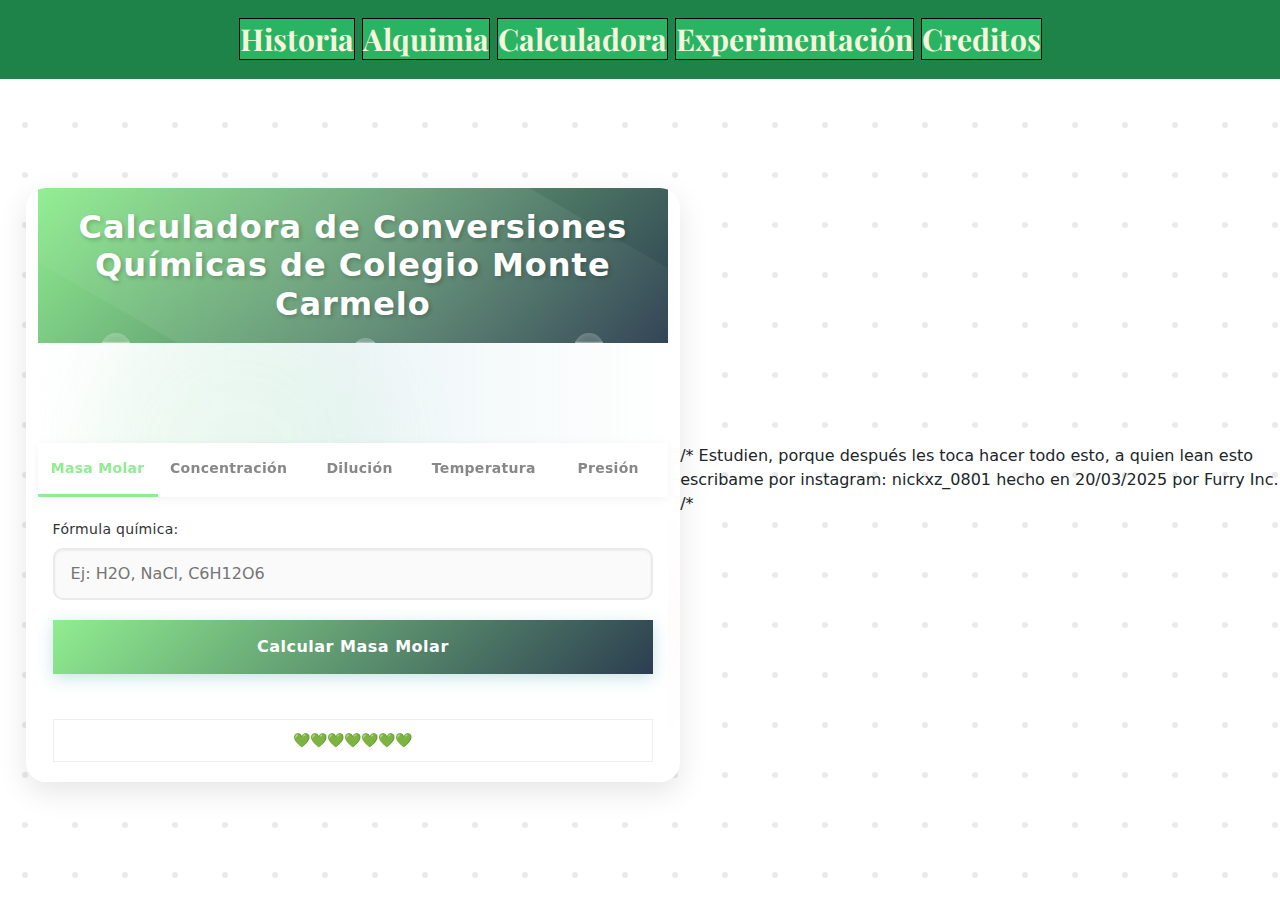
==== commit c1d6005a: "QUIMICA V5 By Nick Corp." ====
--- a/calculadora.html
+++ b/calculadora.html
@@ -245,9 +245,10 @@
         </div>
     </div>
 
+
 <script src="java/cod1.js"></script>
 <script src="https://cdn.jsdelivr.net/npm/bootstrap@5.3.3/dist/js/bootstrap.bundle.min.js" integrity="sha384-YvpcrYf0tY3lHB60NNkmXc5s9fDVZLESaAA55NDzOxhy9GkcIdslK1eN7N6jIeHz" crossorigin="anonymous"></script>
 
-
+/* Estudien, porque después les toca hacer todo esto, a quien lean esto escribame por instagram: nickxz_0801 hecho en 20/03/2025 por Furry Inc. /*
 </body>
 </html>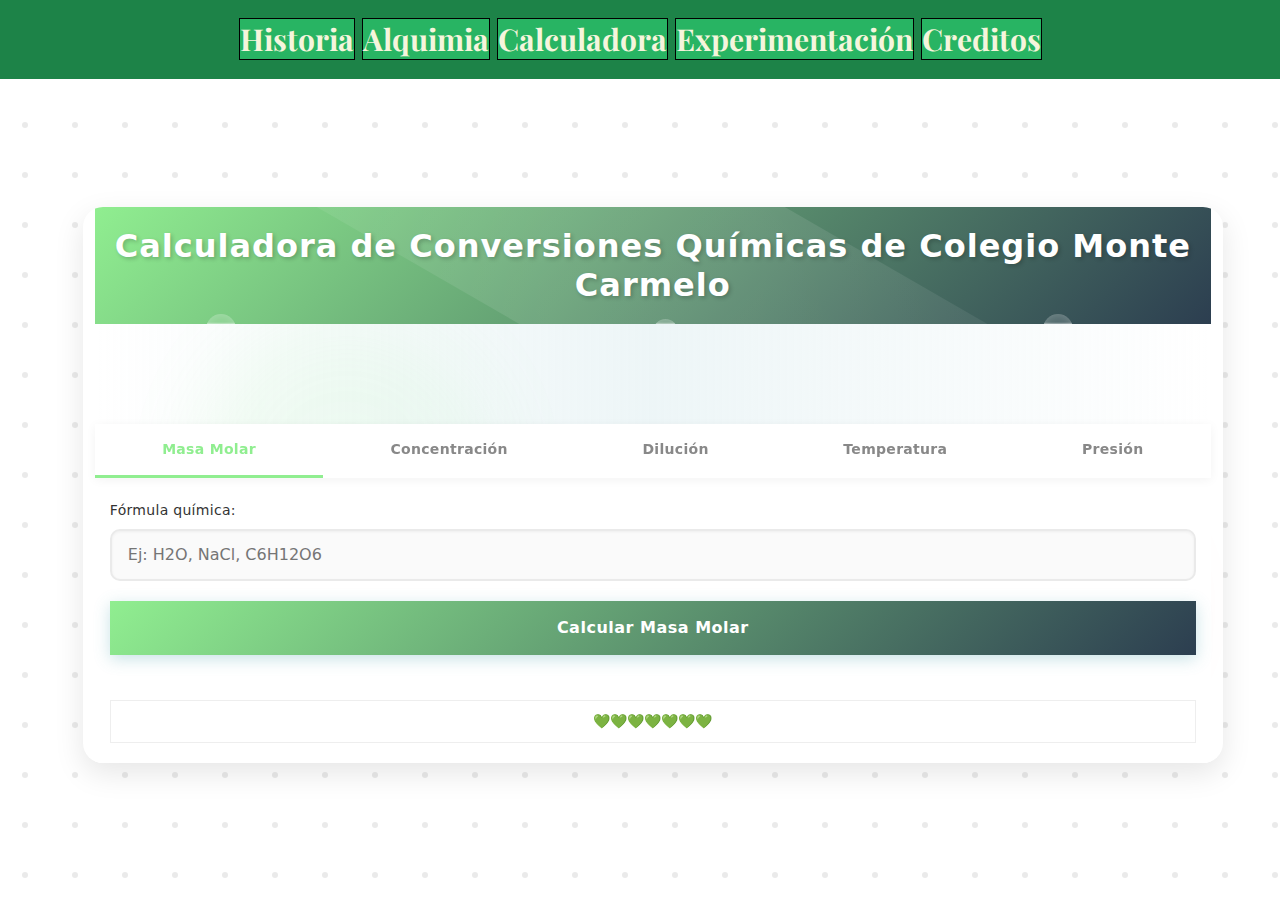
==== commit 14f7cb1a: "QUIMICA V6" ====
--- a/calculadora.html
+++ b/calculadora.html
@@ -249,6 +249,5 @@
 <script src="java/cod1.js"></script>
 <script src="https://cdn.jsdelivr.net/npm/bootstrap@5.3.3/dist/js/bootstrap.bundle.min.js" integrity="sha384-YvpcrYf0tY3lHB60NNkmXc5s9fDVZLESaAA55NDzOxhy9GkcIdslK1eN7N6jIeHz" crossorigin="anonymous"></script>
 
-/* Estudien, porque después les toca hacer todo esto, a quien lean esto escribame por instagram: nickxz_0801 hecho en 20/03/2025 por Furry Inc. /*
 </body>
 </html>